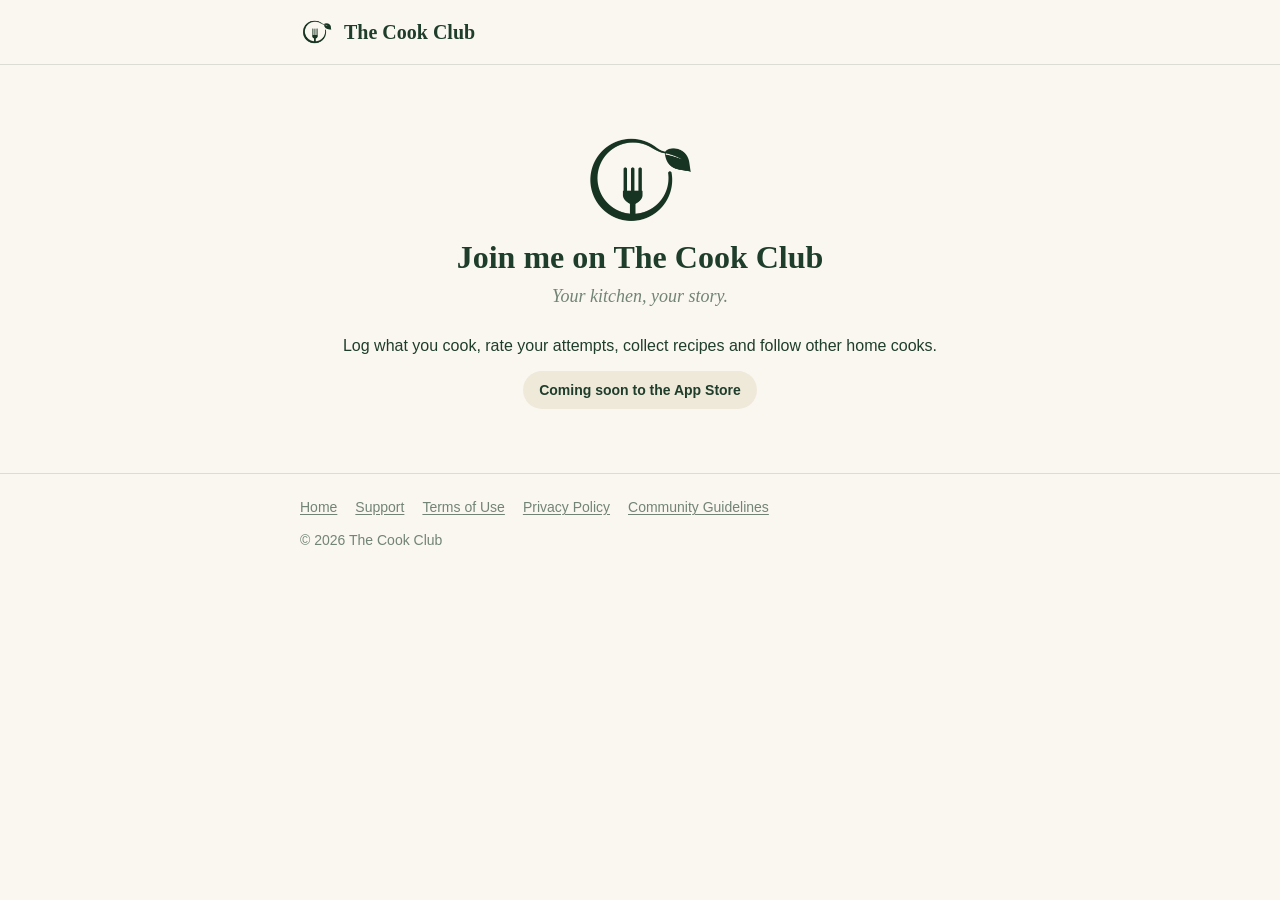
==== invite.html @ 95373dc4 "Add files via upload" ====
<!DOCTYPE html>
<html lang="en">
<head>
<meta charset="UTF-8">
<meta name="viewport" content="width=device-width, initial-scale=1">
<title>Join me on The Cook Club</title>
<meta name="description" content="A friend invited you to The Cook Club — log what you cook, rate it and share recipes.">
<meta name="color-scheme" content="light dark">
<meta property="og:title" content="Join me on The Cook Club">
<meta property="og:description" content="A friend invited you to The Cook Club — log what you cook, rate it and share recipes.">
<link rel="icon" href="logo.svg" type="image/svg+xml">
<link rel="apple-touch-icon" href="logo.png">
<link rel="stylesheet" href="site.css">
</head>
<body>
<header class="site"><div class="wrap"><a class="brand" href="./"><img src="logo.png" alt="">The Cook Club</a></div></header>
<main><div class="wrap">
<section class="hero">
<img src="logo.png" alt="">
<h1 id="inv-title">Join me on The Cook Club</h1>
<div class="tag">Your kitchen, your story.</div>
<p>Log what you cook, rate your attempts, collect recipes and follow other home cooks.</p>
<p id="inv-hint" class="small" style="display:none;"></p>
<span class="badge">Coming soon to the App Store</span>
</section>
<script>
(function(){
  var u = new URLSearchParams(location.search).get('u') || '';
  u = u.toLowerCase().replace(/[^a-z0-9_.]/g, '').slice(0, 30);
  if(!u) return;
  document.getElementById('inv-title').textContent = '@' + u + ' invited you to The Cook Club';
  var h = document.getElementById('inv-hint');
  h.textContent = 'Once you join, search for @' + u + ' to follow them.';
  h.style.display = 'block';
  document.title = '@' + u + ' invited you to The Cook Club';
})();
</script>
</div></main>
<footer class="site"><div class="wrap">
<nav><a href="./">Home</a><a href="support.html">Support</a><a href="terms.html">Terms of Use</a><a href="privacy.html">Privacy Policy</a><a href="guidelines.html">Community Guidelines</a></nav>
© 2026 The Cook Club
</div></footer>
</body>
</html>
---- site.css ----
/* The Cook Club website — same colors as the app (light and night) */
:root{
  --bg:#FAF7F0; --card:#ffffff; --text:#1F3D2B; --muted:rgba(31,61,43,0.62);
  --line:rgba(31,61,43,0.14); --accent:#1F3D2B; --on-accent:#FAF7F0; --soft:#EFE9DA;
  --danger:#9C3B2E; --ok:#2F6B45; --logo-filter:none;
}
@media (prefers-color-scheme: dark){
  :root{
    --bg:#121212; --card:#1E1E1E; --text:#E3E3E3; --muted:rgba(255,255,255,0.60);
    --line:rgba(255,255,255,0.10); --accent:#2F6B45; --on-accent:#F2F2F2; --soft:#262626;
    --danger:#E57B6C; --ok:#7BC795; --logo-filter:brightness(0) invert(0.9);
  }
}
*{ box-sizing:border-box; }
html{ -webkit-text-size-adjust:100%; }
body{ margin:0; background:var(--bg); color:var(--text);
  font-family:-apple-system,BlinkMacSystemFont,"Segoe UI",Roboto,Helvetica,Arial,sans-serif;
  font-size:16px; line-height:1.6; }
a{ color:var(--text); text-decoration:underline; text-underline-offset:2px; }
.wrap{ max-width:720px; margin:0 auto; padding:0 20px; }
header.site{ border-bottom:1px solid var(--line); }
header.site .wrap{ display:flex; align-items:center; gap:10px; height:64px; }
header.site a.brand{ display:flex; align-items:center; gap:10px; text-decoration:none; font-family:Georgia,serif; font-weight:700; font-size:20px; }
header.site img{ width:34px; height:auto; filter:var(--logo-filter); }
main{ padding:36px 0 56px; }
h1{ font-family:Georgia,serif; font-size:32px; line-height:1.2; margin:0 0 6px; }
h2{ font-family:Georgia,serif; font-size:22px; margin:34px 0 8px; }
h4{ font-size:16px; margin:26px 0 4px; }
p{ margin:0 0 12px; }
.updated{ color:var(--muted); font-size:14px; margin-bottom:24px; }
.small{ color:var(--muted); font-size:14px; }
.card{ background:var(--card); border:1px solid var(--line); border-radius:16px; padding:20px; margin:16px 0; }
.btn{ display:inline-block; background:var(--accent); color:var(--on-accent); text-decoration:none; border:0;
  border-radius:12px; padding:13px 22px; font-weight:700; font-size:16px; cursor:pointer; font-family:inherit; }
.btn:disabled{ opacity:.45; cursor:default; }
.btn.block{ display:block; width:100%; text-align:center; }
.hero{ text-align:center; padding:28px 0 8px; }
.hero img{ width:120px; filter:var(--logo-filter); }
.hero .tag{ font-family:Georgia,serif; font-style:italic; color:var(--muted); font-size:18px; margin-bottom:22px; }
.badge{ display:inline-block; background:var(--soft); border-radius:999px; padding:8px 16px; font-weight:600; font-size:14px; }
.features{ display:grid; grid-template-columns:repeat(auto-fit,minmax(200px,1fr)); gap:14px; margin-top:30px; }
.features .card{ margin:0; }
.features b{ display:block; font-family:Georgia,serif; font-size:17px; margin-bottom:4px; }
.features span{ color:var(--muted); font-size:15px; }
details{ border-bottom:1px solid var(--line); padding:14px 0; }
details summary{ cursor:pointer; font-weight:600; list-style:none; display:flex; justify-content:space-between; gap:12px; }
details summary::-webkit-details-marker{ display:none; }
details summary::after{ content:"+"; color:var(--muted); font-weight:400; font-size:20px; line-height:1; }
details[open] summary::after{ content:"–"; }
details p{ margin:10px 0 0; color:var(--text); }
label{ display:block; font-weight:600; font-size:14px; margin:14px 0 6px; }
input{ width:100%; padding:13px 14px; border-radius:12px; border:1.5px solid var(--line); background:var(--card);
  color:var(--text); font-size:16px; font-family:inherit; }
input:focus{ outline:none; border-color:var(--accent); }
.msg{ border-radius:12px; padding:12px 14px; margin:14px 0; font-size:15px; display:none; }
.msg.show{ display:block; }
.msg.err{ background:rgba(156,59,46,0.10); color:var(--danger); }
.msg.ok{ background:rgba(47,107,69,0.12); color:var(--ok); }
footer.site{ border-top:1px solid var(--line); padding:22px 0 40px; font-size:14px; color:var(--muted); }
footer.site nav{ display:flex; flex-wrap:wrap; gap:8px 18px; margin-bottom:10px; }
footer.site a{ color:var(--muted); }
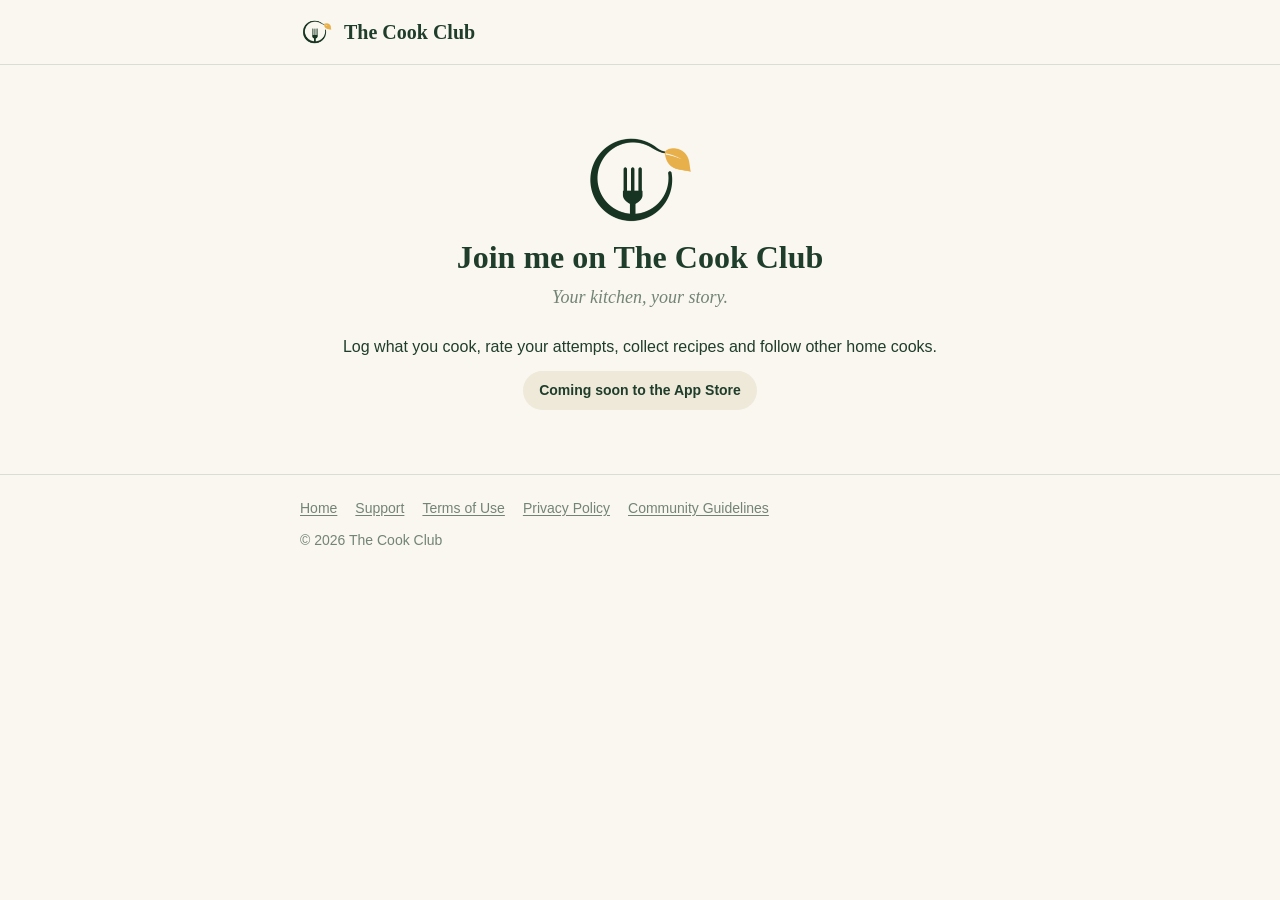
==== commit 388e2a3f: "Add files via upload" ====
--- a/invite.html
+++ b/invite.html
@@ -20,8 +20,9 @@
 <h1 id="inv-title">Join me on The Cook Club</h1>
 <div class="tag">Your kitchen, your story.</div>
 <p>Log what you cook, rate your attempts, collect recipes and follow other home cooks.</p>
+<span class="badge">Coming soon to the App Store</span>
 <p id="inv-hint" class="small" style="display:none;"></p>
-<span class="badge">Coming soon to the App Store</span>
+<p id="inv-open" style="display:none;"><a href="#">Already have the app? Open it</a></p>
 </section>
 <script>
 (function(){
@@ -30,8 +31,9 @@
   if(!u) return;
   document.getElementById('inv-title').textContent = '@' + u + ' invited you to The Cook Club';
   var h = document.getElementById('inv-hint');
-  h.textContent = 'Once you join, search for @' + u + ' to follow them.';
+  h.textContent = 'After you get the app, tap this invite link again: it opens The Cook Club and you’ll follow @' + u + ' automatically when you join.';
   h.style.display = 'block';
+  var o = document.getElementById('inv-open'); o.querySelector('a').href = 'thecookclub://invite/' + encodeURIComponent(u); o.style.display = 'block';
   document.title = '@' + u + ' invited you to The Cook Club';
 })();
 </script>
